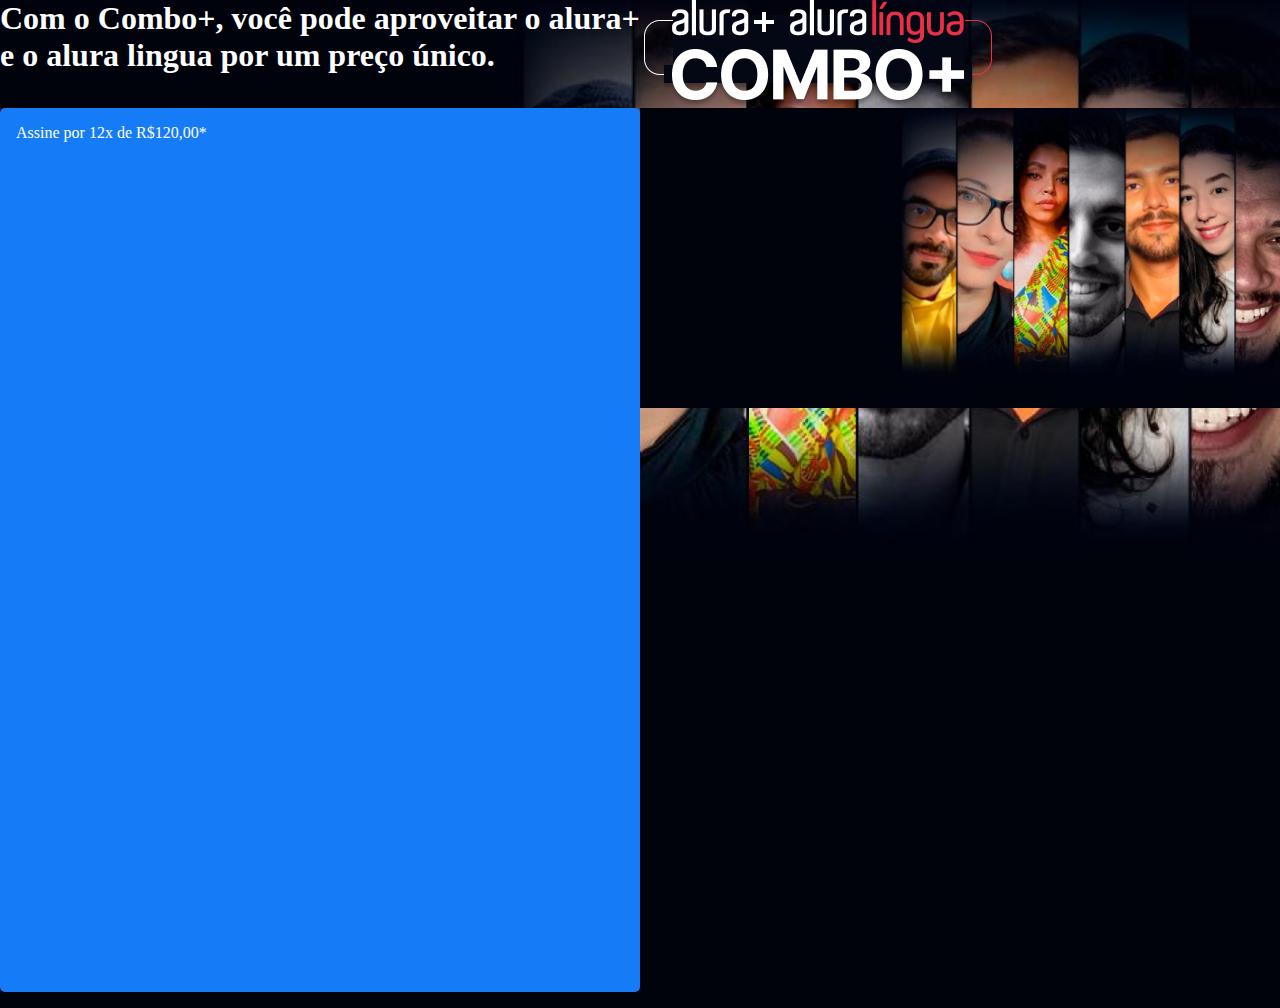
==== PROJETO--ALURA-main/index.html @ ab161d82 "Add files via upload" ====
<!DOCTYPE html>
<html>
    <head>
        <title>Alura Plus</title>
        <meta charset="UTF-8">
        <meta name="viewport"content="width=device-width,initial-scale=1">
      <link rel="stylesheet" href="style.css">
    </head>
    <body>
        <section class="principal">
     <section class="container principal">   
      <h1> Com o Combo+, você pode aproveitar o alura+ e o alura lingua por um preço único.</h1>
     <img src="img/Combo.png" alt="O combo+ é a junção do alura+ e o alura lingua">
     <a href="www.alura.com.br" class="container__botao">Assine por 12x de R$120,00*</a>
     <section class="container principal">
      <div>
    </body>
   </html>
---- PROJETO--ALURA-main/style.css ----
:root{
--branco-principal:#FFFFFF;
--cinza-secundario:#C0C0C0;
--botao-azul: #167BF7;
--cor-de-fundo: #00030C;
}

body {
    background-color: var(--cor-de-fundo);
    color: var(--branco-principal);
    }

   * {
        margin: 0;
        padding: 0;
        }
.principal{
        background-image: url("img/Background.png");
        background-repeat: no-repeat;
        background-repeat: no-repeat;
        background-size: contain;
        }
.container{
            height: 100vh;
            display:grid;
            grid-template-columns: 50% 50%;
            }
        .container__botao {
                background-color: var(--botao-azul);
                border-radius: 5px;
                border-radius: 5px;
                padding: 1em;
                padding: 1em;
                color: var(--branco-principal);
                color: var(--branco-principal);
                display: block; 
        }
        .container {
                height: 100vh;
                display:grid;
                grid-template-columns: 50%  50%;
        }
        
        .container__botao {
     background-color: var(--botao-azul);
     border-radius: 5px;
     padding: 1em;
     color: var(--branco-principal);
     display: block;
     text-decoration: none;
     margin-bottom: 1em;
     }
     .botao_secundario 
      background-color: transparent;
      border-radius
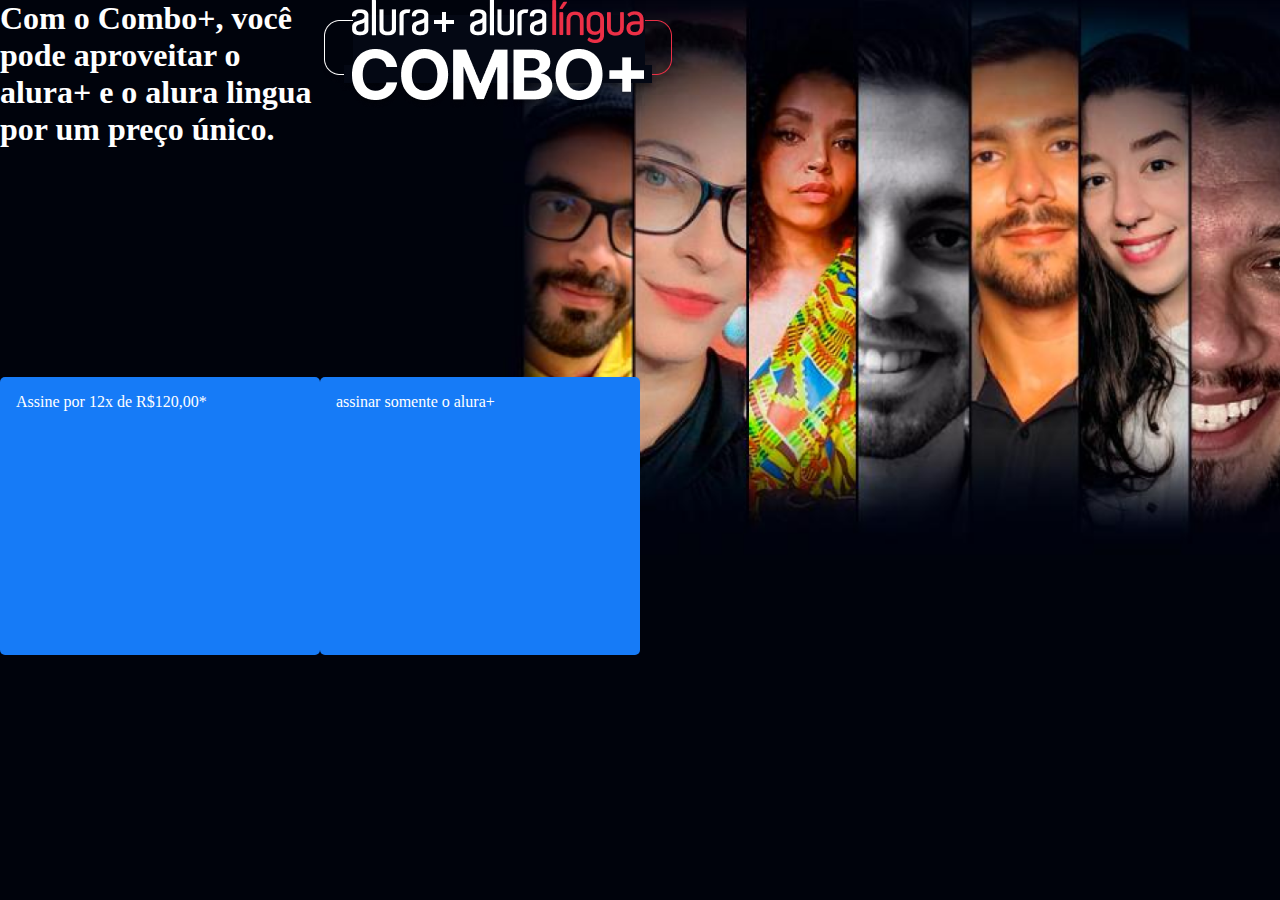
==== commit 55ddccc0: "Add files via upload" ====
--- a/PROJETO--ALURA-main/index.html
+++ b/PROJETO--ALURA-main/index.html
@@ -5,14 +5,18 @@
         <meta charset="UTF-8">
         <meta name="viewport"content="width=device-width,initial-scale=1">
       <link rel="stylesheet" href="style.css">
+      <link rel="preconnect"href="http://fonts.googlepis.com">
+      <link rel="prevonnet"href="http://fonts.googlepis.com" ceossoringin>
+      <link href="http://fonts.googlepis.Com/
+      css2?family=Inter:wght@7000&display=swap" rel="stylesheet">
     </head>
     <body>
-        <section class="principal">
-     <section class="container principal">   
+     <section class="container principal"> 
+      <div class="container caixa">
       <h1> Com o Combo+, você pode aproveitar o alura+ e o alura lingua por um preço único.</h1>
-     <img src="img/Combo.png" alt="O combo+ é a junção do alura+ e o alura lingua">
+     <img src="img/Combo.png" alt="O combo+ é a junção do alura+ e o alura lingua" clas="container-imagem">
      <a href="www.alura.com.br" class="container__botao">Assine por 12x de R$120,00*</a>
-     <section class="container principal">
+     <a href="www.alura.com.br" class="container__botao">assinar somente o alura+</a>
       <div>
     </body>
    </html>
